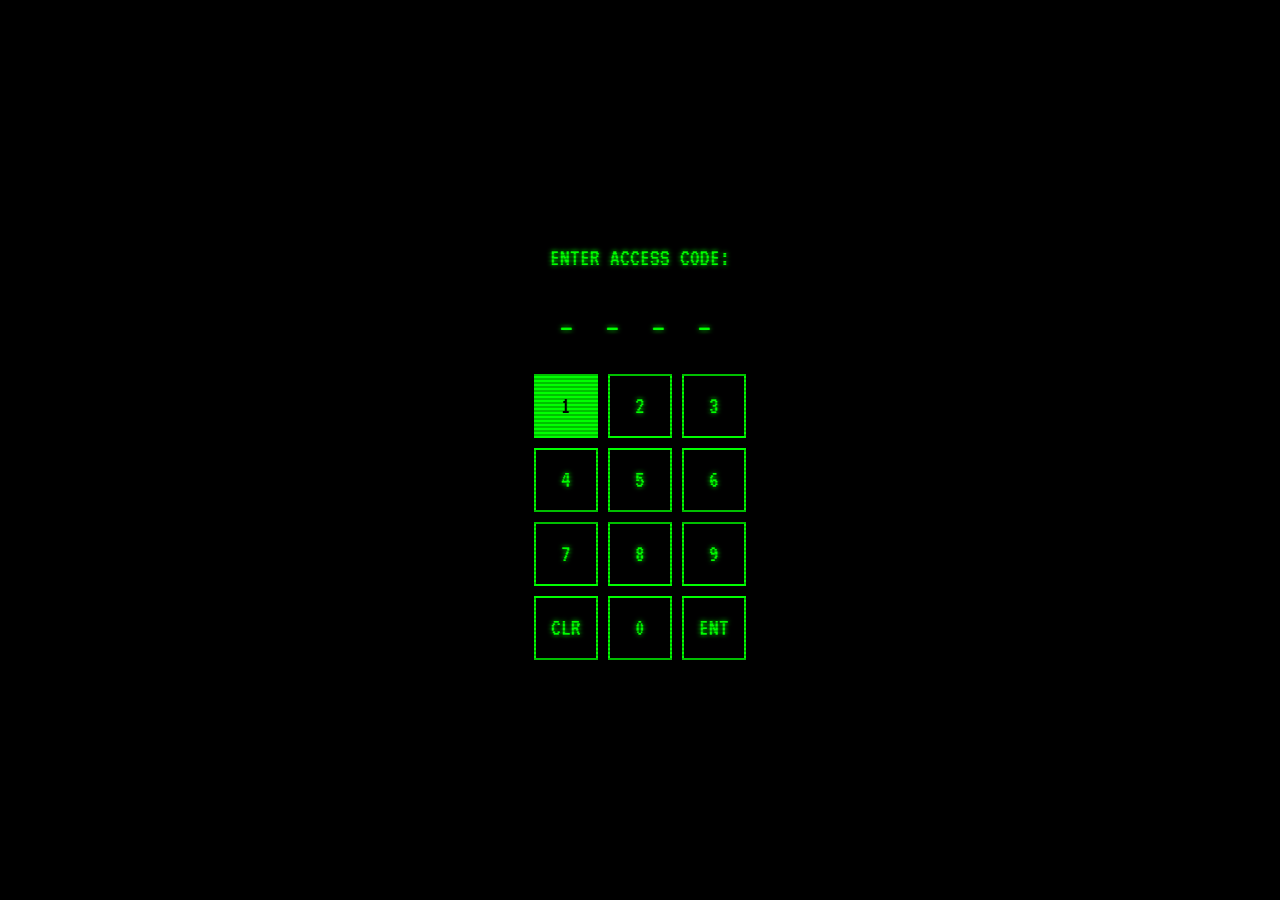
==== index.html @ 389746bb "Replace 404.html and index.html with a new index.html structure and update asset paths" ====
<!DOCTYPE html>
<html lang="en">
	<head>
		<meta charset="UTF-8" />
		<meta name="viewport" content="width=device-width, initial-scale=1.0" />
		<title>Retro Terminal</title>
		<link rel="stylesheet" href="src/css/styles.css" />
		<link rel="stylesheet" href="src/css/typography.css" />
		<link rel="stylesheet" href="src/css/colors.css" />
		<link rel="stylesheet" href="src/menu/menu.css" />
		<link rel="stylesheet" href="src/password/password.css" />
		<link
			href="https://fonts.googleapis.com/css2?family=VT323&display=swap"
			rel="stylesheet"
		/>
	</head>
	<body class="bg-dark p-0 m-0 vh-100 overflow-hidden">
		<div id="app"></div>
		<audio
			id="success-sound"
			src="assets/sound/success_bell-6776.mp3"
			preload="auto"
		></audio>
		<script type="module" src="src/main.js"></script>
	</body>
</html>
---- src/css/styles.css ----
.terminal-content {
	font-size: 24px;
	line-height: 1.5;
	text-shadow: 0 0 5px #00ff00;
}

.prompt {
	margin-bottom: 20px;
}

/* Utility classes */

.p-0 {
	padding: 0;
}

.m-0 {
	margin: 0;
}

.vh-100 {
	height: 100vh;
}

.overflow-hidden {
	overflow: hidden;
}

.position-relative {
	position: relative;
}

.d-flex {
	display: flex;
}

.flex-column {
	flex-direction: column;
}

.justify-content-center {
	justify-content: center;
}

.align-items-center {
	align-items: center;
}

.w-80 {
	width: 80%;
}

.w-70 {
	width: 70%;
}

.cursor-default {
	cursor: default;
}

.gap-10-px {
	gap: 10px;
}

.pointer-events-none {
	pointer-events: none;
}
---- src/css/typography.css ----
.text-primary {
	font-family: "VT323", monospace;
	color: #00ff00;
}

.text-align-center {
	text-align: center;
}
---- src/css/colors.css ----
.bg-dark {
	background-color: #000;
}
---- src/menu/menu.css ----
.terminal::before {
	content: "";
	position: absolute;
	top: 0;
	left: 0;
	width: 100%;
	height: 100%;
	background: linear-gradient(transparent 50%, rgba(0, 0, 0, 0.25) 50%);
	background-size: 100% 4px;
	pointer-events: none;
}

.option {
	padding: 5px 0;
	cursor: default;
}

.option.selected {
	background-color: #00ff00;
	color: #000;
}
---- src/password/password.css ----
.password-display {
	font-size: 32px;
	margin: 20px 0;
	letter-spacing: 10px;
}

.keypad {
	gap: 10px;
	margin-top: 30px;
	width: fit-content;
}

.key {
	width: 60px;
	height: 60px;
	border: 2px solid #00ff00;
}

.key.selected {
	background-color: #00ff00;
	color: #000;
}

.digit.filled {
	color: #00ff00;
}
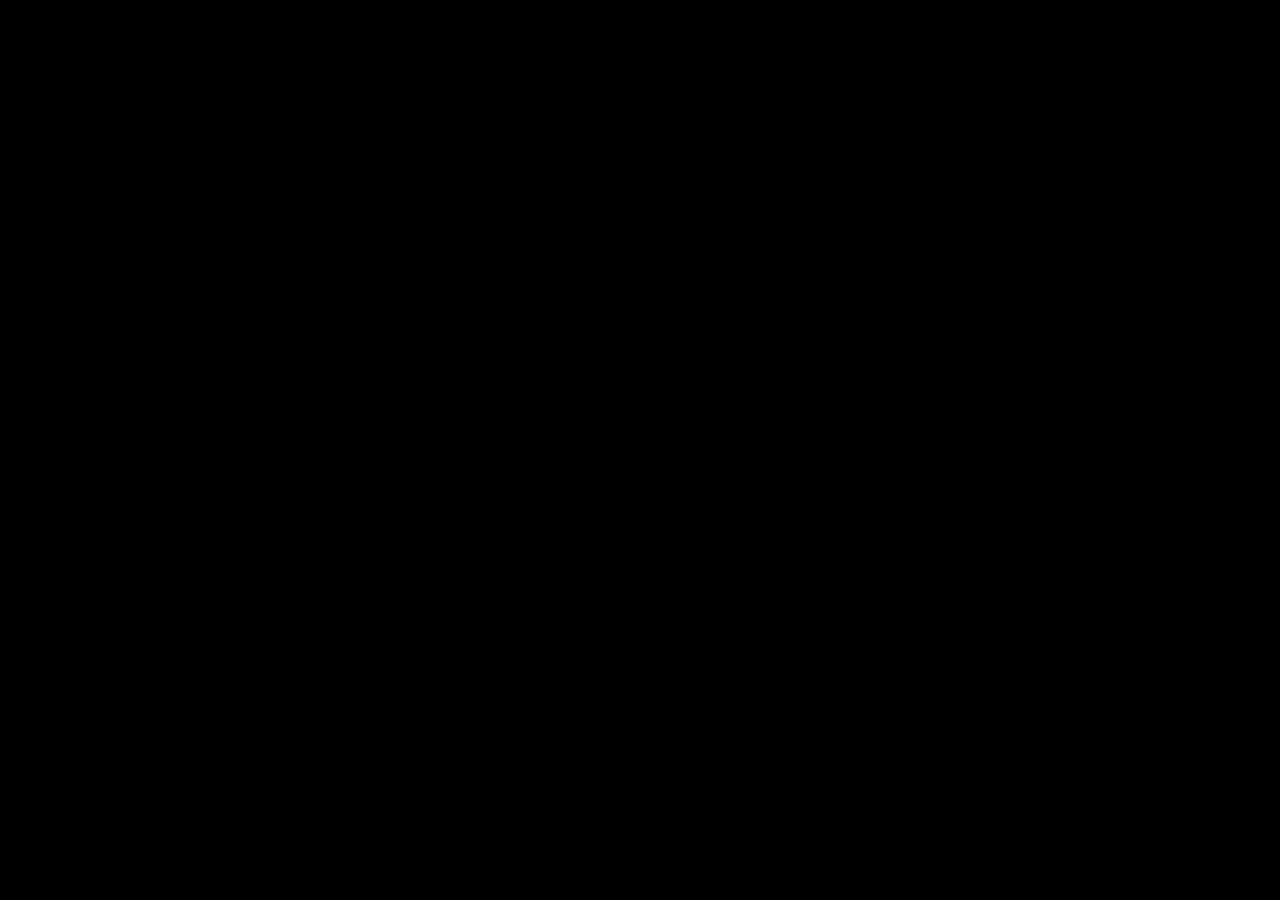
==== commit 7aa871d9: "Fix CSP and update paths" ====
--- a/index.html
+++ b/index.html
@@ -13,6 +13,7 @@
 			href="https://fonts.googleapis.com/css2?family=VT323&display=swap"
 			rel="stylesheet"
 		/>
+		<meta http-equiv="Content-Security-Policy" content="default-src 'none'; style-src 'unsafe-inline'; img-src data:; connect-src 'self';">
 	</head>
 	<body class="bg-dark p-0 m-0 vh-100 overflow-hidden">
 		<div id="app"></div>
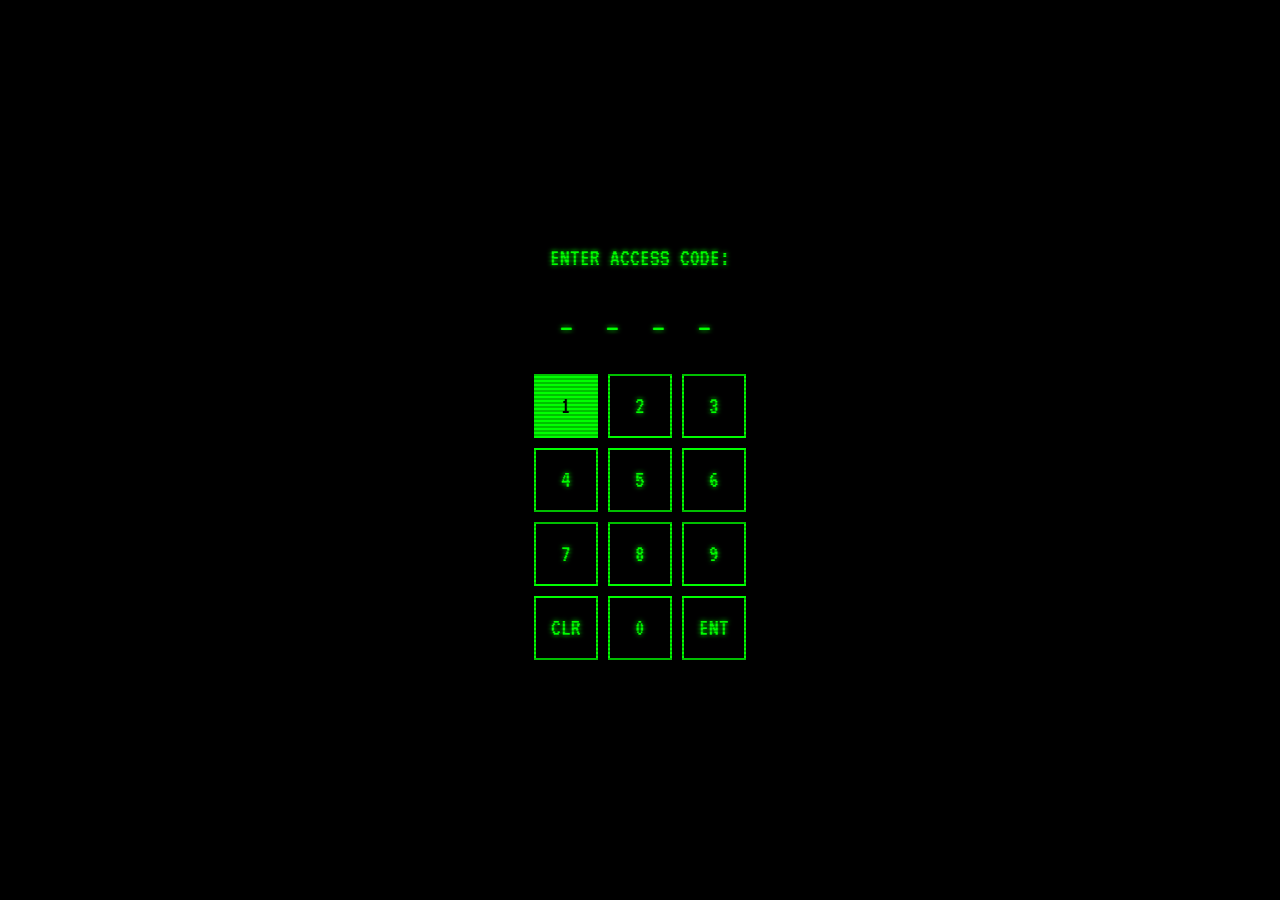
==== commit 4e974707: "Remove Content Security Policy meta tag from index.html" ====
--- a/index.html
+++ b/index.html
@@ -13,7 +13,6 @@
 			href="https://fonts.googleapis.com/css2?family=VT323&display=swap"
 			rel="stylesheet"
 		/>
-		<meta http-equiv="Content-Security-Policy" content="default-src 'none'; style-src 'unsafe-inline'; img-src data:; connect-src 'self';">
 	</head>
 	<body class="bg-dark p-0 m-0 vh-100 overflow-hidden">
 		<div id="app"></div>
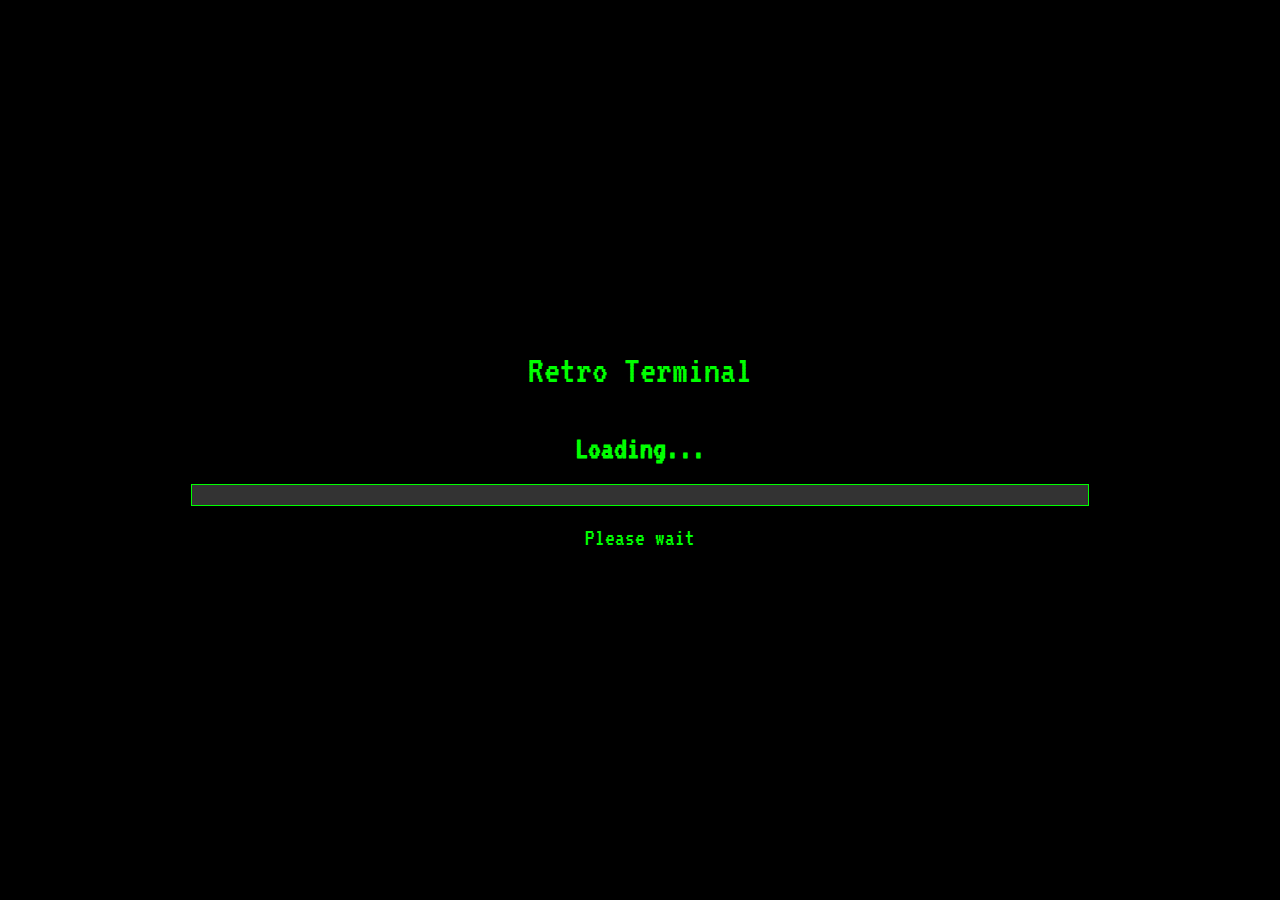
==== commit 0fc2eb5f: "Add loading component with progress bar and integrate into main application flow" ====
--- a/index.html
+++ b/index.html
@@ -1,14 +1,15 @@
 <!DOCTYPE html>
 <html lang="en">
 	<head>
-		<meta charset="UTF-8" />
-		<meta name="viewport" content="width=device-width, initial-scale=1.0" />
+		<meta charset="UTF-8">
+		<meta name="viewport" content="width=device-width, initial-scale=1.0">
 		<title>Retro Terminal</title>
 		<link rel="stylesheet" href="src/css/styles.css" />
 		<link rel="stylesheet" href="src/css/typography.css" />
 		<link rel="stylesheet" href="src/css/colors.css" />
 		<link rel="stylesheet" href="src/menu/menu.css" />
 		<link rel="stylesheet" href="src/password/password.css" />
+		<link rel="stylesheet" href="src/loading/loading.css" />
 		<link
 			href="https://fonts.googleapis.com/css2?family=VT323&display=swap"
 			rel="stylesheet"
@@ -23,4 +24,4 @@
 		></audio>
 		<script type="module" src="src/main.js"></script>
 	</body>
-</html>
+</html>--- a/src/css/colors.css
+++ b/src/css/colors.css
@@ -1,3 +1,7 @@
 .bg-dark {
 	background-color: #000;
 }
+
+.bg-primary {
+	background-color: #00ff00;
+}
--- a/src/loading/loading.css
+++ b/src/loading/loading.css
@@ -0,0 +1,26 @@
+.loading-header {
+	font-size: 2.5rem;
+	margin-bottom: 20px;
+}
+
+.loading-heading {
+	font-size: 2rem;
+	margin-bottom: 20px;
+}
+
+.loading-bar-container {
+	height: 20px;
+	background-color: #333;
+	border: 1px solid #00ff00;
+}
+
+.loading-bar {
+	height: 100%;
+	width: 0;
+	transition: width 0.5s;
+}
+
+.loading-footer {
+	margin-top: 20px;
+	font-size: 1.5rem;
+}
